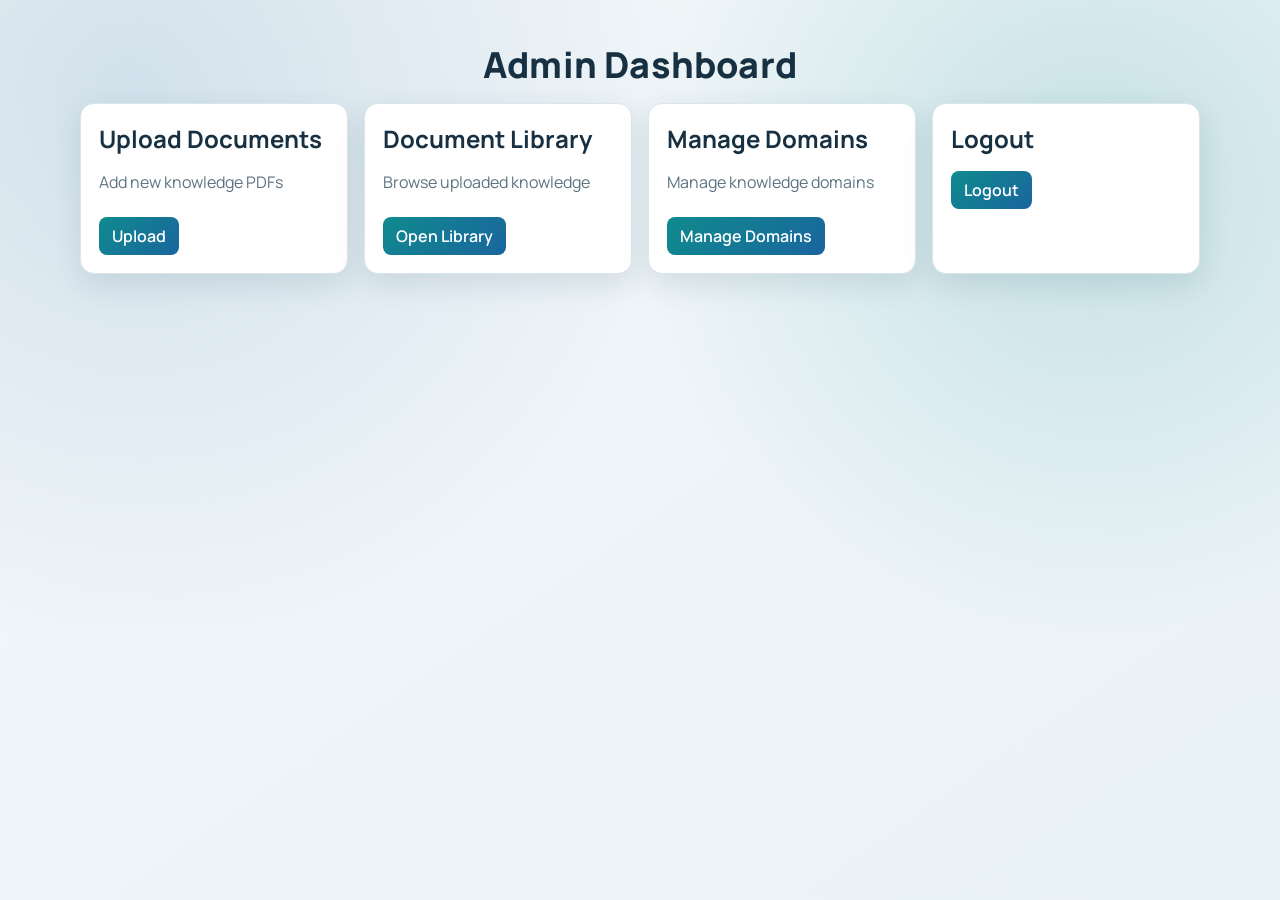
==== templates/admin.html @ 1943a7d1 "Initial commit" ====
<!DOCTYPE html>
<html>

<head>
<title>Admin Dashboard</title>
<link rel="stylesheet" href="/static/style.css">
</head>

<body>

<h1>Admin Dashboard</h1>

<div class="dashboard">

<div class="dash-card">

<h2>Upload Documents</h2>

<p>Add new knowledge PDFs</p>

<a href="/upload">Upload</a>

</div>


<div class="dash-card">

<h2>Document Library</h2>

<p>Browse uploaded knowledge</p>

<a href="/documents">Open Library</a>

</div>

<div class="dash-card">

<h2>Manage Domains</h2>

<p>Manage knowledge domains</p>

<a href="/domains">Manage Domains</a>

</div>

<div class="dash-card">

<h2>Logout</h2>

<a href="/logout">Logout</a>

</div>


</div>

</body>

</html>
---- static/style.css ----
@import url('https://fonts.googleapis.com/css2?family=Manrope:wght@400;500;600;700;800&display=swap');

:root {
  --bg-1: #f3f7f9;
  --bg-2: #e9f2f7;
  --surface: #ffffff;
  --surface-soft: #f8fbfd;
  --text: #173042;
  --muted: #5c7482;
  --primary: #0f8b8d;
  --primary-2: #1a659e;
  --accent: #f4a259;
  --danger: #b42318;
  --success: #157f3b;
  --border: #d9e6ee;
  --shadow: 0 10px 30px rgba(20, 54, 74, 0.12);
}

* {
  box-sizing: border-box;
}

body {
  margin: 0;
  min-height: 100vh;
  font-family: "Manrope", "Segoe UI", sans-serif;
  color: var(--text);
  background:
    radial-gradient(circle at 10% 10%, rgba(26, 101, 158, 0.15), transparent 40%),
    radial-gradient(circle at 85% 20%, rgba(15, 139, 141, 0.18), transparent 35%),
    linear-gradient(145deg, var(--bg-1), var(--bg-2));
  padding: 28px 20px 40px;
  text-align: center;
}

h1 {
  margin: 12px 0 8px;
  font-size: clamp(1.6rem, 2.8vw, 2.3rem);
  font-weight: 800;
  letter-spacing: 0.2px;
}

h2 {
  margin: 10px 0 12px;
  font-size: clamp(1.15rem, 2.2vw, 1.5rem);
}

h3 {
  margin: 0 0 8px;
}

p {
  color: var(--muted);
}

a {
  color: var(--primary-2);
  text-decoration: none;
}

a:hover {
  text-decoration: underline;
}

/* Auth */

.auth-container {
  width: min(100%, 460px);
  margin: 48px auto;
  background: rgba(255, 255, 255, 0.92);
  border: 1px solid rgba(255, 255, 255, 0.65);
  backdrop-filter: blur(4px);
  border-radius: 18px;
  box-shadow: var(--shadow);
  padding: 26px 24px;
  text-align: left;
}

.auth-container h1,
.auth-container h2,
.auth-container p {
  text-align: center;
}

form {
  width: min(100%, 740px);
  margin: 18px auto 8px;
  background: var(--surface);
  border: 1px solid var(--border);
  border-radius: 16px;
  box-shadow: var(--shadow);
  padding: 18px;
  display: grid;
  gap: 10px;
}

input,
select,
button {
  width: 100%;
  border-radius: 10px;
  border: 1px solid var(--border);
  font-family: inherit;
  font-size: 0.96rem;
}

input,
select {
  padding: 11px 12px;
  background: var(--surface-soft);
  color: var(--text);
}

input:focus,
select:focus {
  outline: none;
  border-color: #8db7d6;
  box-shadow: 0 0 0 3px rgba(26, 101, 158, 0.15);
}

button {
  padding: 11px 14px;
  border: none;
  font-weight: 700;
  color: #fff;
  background: linear-gradient(135deg, var(--primary), var(--primary-2));
  cursor: pointer;
  transition: transform 0.15s ease, box-shadow 0.2s ease;
}

button:hover {
  transform: translateY(-1px);
  box-shadow: 0 8px 20px rgba(26, 101, 158, 0.25);
}

.switch {
  text-align: center;
  margin-top: 14px;
}

.search-box {
  width: 100%;
}

/* Dashboard + Stats */

.stats {
  width: min(1100px, 100%);
  margin: 24px auto;
  display: grid;
  grid-template-columns: repeat(auto-fit, minmax(190px, 1fr));
  gap: 14px;
}

.stat-card {
  background: var(--surface);
  border: 1px solid var(--border);
  border-radius: 14px;
  padding: 16px;
  box-shadow: var(--shadow);
}

.stat-card h3 {
  margin: 0 0 4px;
  font-size: 1.55rem;
  color: var(--primary-2);
}

.dashboard,
.card-container,
.library-grid {
  width: min(1120px, 100%);
  margin: 14px auto 0;
  display: grid;
  grid-template-columns: repeat(auto-fit, minmax(230px, 1fr));
  gap: 16px;
}

.dash-card,
.card,
.library-card,
.doc-card,
.result-card {
  background: var(--surface);
  border: 1px solid var(--border);
  border-radius: 14px;
  box-shadow: var(--shadow);
  padding: 18px;
  text-align: left;
  transition: transform 0.15s ease, box-shadow 0.2s ease;
}

.dash-card:hover,
.card:hover,
.library-card:hover,
.doc-card:hover {
  transform: translateY(-2px);
  box-shadow: 0 14px 28px rgba(19, 53, 74, 0.18);
}

.dash-card h2,
.card h3,
.library-card h3,
.doc-card h3 {
  margin-top: 0;
  margin-bottom: 8px;
}

.dash-card a,
.card a,
.doc-buttons a,
.menu a {
  display: inline-block;
  margin-top: 8px;
  padding: 8px 13px;
  border-radius: 8px;
  color: #fff;
  background: linear-gradient(135deg, var(--primary), var(--primary-2));
  text-decoration: none;
  font-weight: 600;
}

.dash-card a:hover,
.card a:hover,
.doc-buttons a:hover,
.menu a:hover {
  text-decoration: none;
  filter: brightness(0.96);
}

.doc-buttons {
  margin-top: 8px;
  display: flex;
  gap: 8px;
  flex-wrap: wrap;
}

.snippet {
  margin-top: 8px;
  line-height: 1.45;
}

.score {
  color: var(--primary-2);
  font-weight: 700;
}

.category {
  color: var(--muted);
  font-weight: 600;
  font-size: 0.9rem;
}

.tags {
  color: #7a8992;
  font-size: 0.84rem;
}

/* Domain filter bar */

.category-bar {
  width: min(1100px, 100%);
  margin: 14px auto 8px;
  display: flex;
  flex-wrap: wrap;
  gap: 8px;
  justify-content: center;
}

.category-bar button {
  width: auto;
  padding: 8px 12px;
  border-radius: 999px;
  font-size: 0.88rem;
  background: #e6f1f6;
  color: var(--text);
  border: 1px solid #c9dce8;
  box-shadow: none;
}

.category-bar button:hover {
  background: #d9ebf3;
  transform: none;
}

/* List page */

ul {
  width: min(740px, 100%);
  margin: 16px auto;
  list-style: none;
  padding: 0;
  display: grid;
  gap: 10px;
}

li {
  background: var(--surface);
  border: 1px solid var(--border);
  border-radius: 10px;
  box-shadow: var(--shadow);
  padding: 12px 14px;
  text-align: left;
  color: var(--text);
}

.back-btn {
  display: inline-block;
  margin-top: 18px;
  padding: 9px 14px;
  border-radius: 8px;
  text-decoration: none;
  color: #fff;
  background: #4a6274;
}

.back-btn:hover {
  text-decoration: none;
  background: #415869;
}

.no-results {
  color: var(--danger);
  font-weight: 600;
}

/* Responsive */

@media (max-width: 720px) {
  body {
    padding: 16px 12px 30px;
  }

  .auth-container {
    margin-top: 18px;
    padding: 18px 14px;
  }

  form {
    padding: 14px;
  }
}
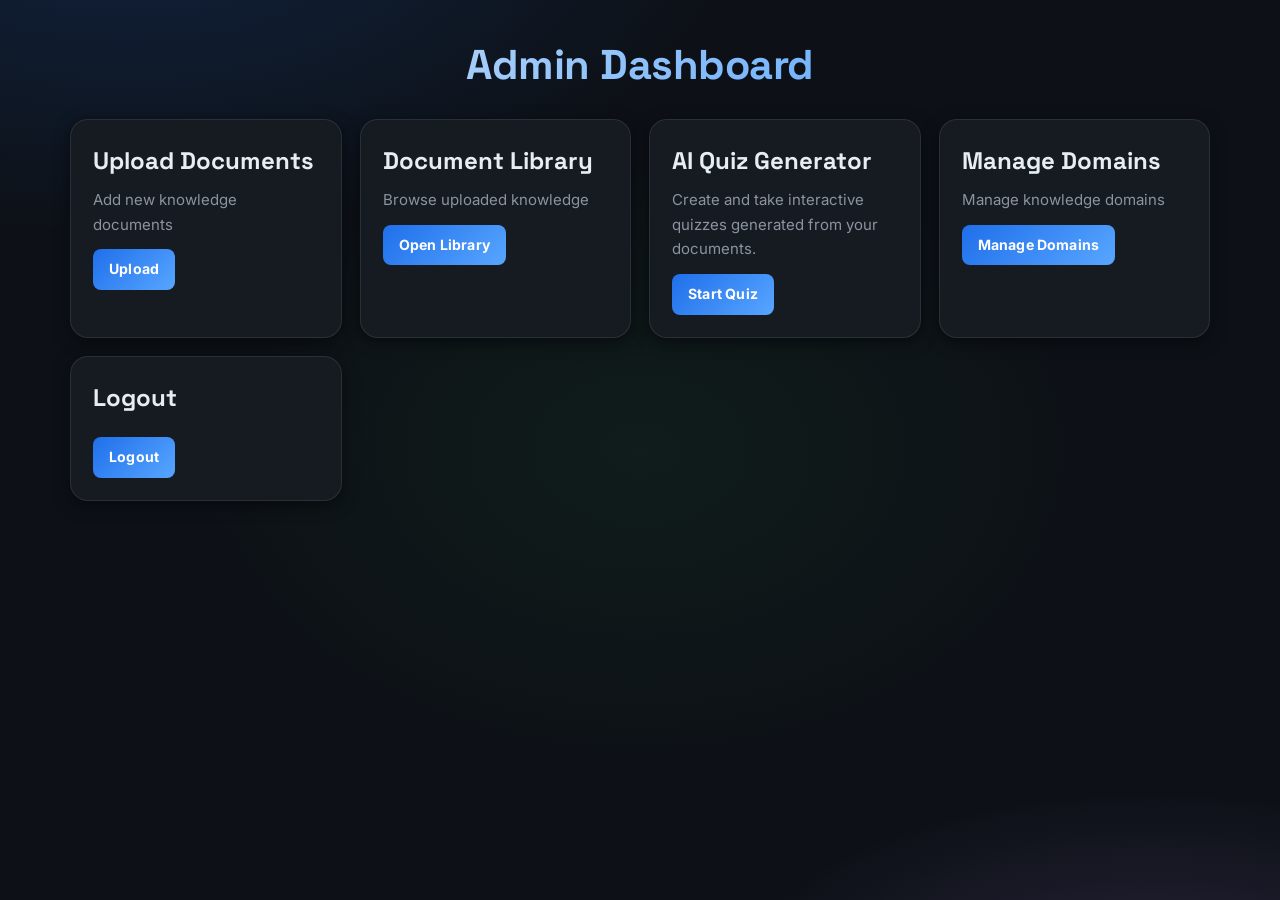
==== commit a26244a9: "Enhanced UI & Quiz generator" ====
--- a/templates/admin.html
+++ b/templates/admin.html
@@ -16,7 +16,8 @@
 
 <h2>Upload Documents</h2>
 
-<p>Add new knowledge PDFs</p>
+<p>Add new knowledge documents</p>
+
 
 <a href="/upload">Upload</a>
 
@@ -32,6 +33,17 @@
 <a href="/documents">Open Library</a>
 
 </div>
+
+<div class="dash-card">
+
+<h2>AI Quiz Generator</h2>
+
+<p>Create and take interactive quizzes generated from your documents.</p>
+
+<a href="/quiz">Start Quiz</a>
+
+</div>
+
 
 <div class="dash-card">
 
--- a/static/style.css
+++ b/static/style.css
@@ -1,292 +1,841 @@
-@import url('https://fonts.googleapis.com/css2?family=Manrope:wght@400;500;600;700;800&display=swap');
-
+@import url('https://fonts.googleapis.com/css2?family=Inter:wght@300;400;500;600;700;800;900&family=Space+Grotesk:wght@400;500;600;700&display=swap');
+
+/* ─── Design System Tokens ─────────────────────────────────────────── */
 :root {
-  --bg-1: #f3f7f9;
-  --bg-2: #e9f2f7;
-  --surface: #ffffff;
-  --surface-soft: #f8fbfd;
-  --text: #173042;
-  --muted: #5c7482;
-  --primary: #0f8b8d;
-  --primary-2: #1a659e;
-  --accent: #f4a259;
-  --danger: #b42318;
-  --success: #157f3b;
-  --border: #d9e6ee;
-  --shadow: 0 10px 30px rgba(20, 54, 74, 0.12);
-}
-
-* {
+  --bg-base:      #0d1117;
+  --bg-elevated:  #161b22;
+  --bg-overlay:   #21262d;
+  --surface:      rgba(22,27,34,0.85);
+  --surface-soft: rgba(33,38,45,0.6);
+  --border:       rgba(48,54,61,0.8);
+  --border-glow:  rgba(88,166,255,0.3);
+
+  --primary:      #58a6ff;
+  --primary-dark: #1f6feb;
+  --primary-dim:  rgba(88,166,255,0.15);
+  --teal:         #39d353;
+  --teal-dim:     rgba(57,211,83,0.15);
+  --purple:       #bc8cff;
+  --purple-dim:   rgba(188,140,255,0.15);
+  --orange:       #f78166;
+  --orange-dim:   rgba(247,129,102,0.15);
+  --gold:         #e3b341;
+  --gold-dim:     rgba(227,179,65,0.15);
+
+  --text:         #e6edf3;
+  --text-muted:   #8b949e;
+  --text-subtle:  #6e7681;
+
+  --success:      #39d353;
+  --danger:       #f85149;
+  --warning:      #d29922;
+
+  --shadow-sm:    0 1px 3px rgba(0,0,0,0.4);
+  --shadow-md:    0 4px 16px rgba(0,0,0,0.5);
+  --shadow-lg:    0 8px 32px rgba(0,0,0,0.6);
+  --shadow-glow:  0 0 24px rgba(88,166,255,0.2);
+
+  --radius-sm:    8px;
+  --radius-md:    12px;
+  --radius-lg:    18px;
+  --radius-xl:    24px;
+  --radius-full:  9999px;
+
+  --transition:   0.2s ease;
+  --transition-slow: 0.35s ease;
+}
+
+/* ─── Base ─────────────────────────────────────────────────────────── */
+*, *::before, *::after {
   box-sizing: border-box;
-}
+  margin: 0;
+  padding: 0;
+}
+
+html { scroll-behavior: smooth; }
 
 body {
-  margin: 0;
   min-height: 100vh;
-  font-family: "Manrope", "Segoe UI", sans-serif;
+  font-family: 'Inter', 'Segoe UI', system-ui, sans-serif;
+  font-size: 15px;
+  line-height: 1.6;
   color: var(--text);
   background:
-    radial-gradient(circle at 10% 10%, rgba(26, 101, 158, 0.15), transparent 40%),
-    radial-gradient(circle at 85% 20%, rgba(15, 139, 141, 0.18), transparent 35%),
-    linear-gradient(145deg, var(--bg-1), var(--bg-2));
-  padding: 28px 20px 40px;
+    radial-gradient(ellipse 80% 60% at 10% -10%, rgba(31,111,235,0.18) 0%, transparent 60%),
+    radial-gradient(ellipse 60% 40% at 90% 110%, rgba(188,140,255,0.15) 0%, transparent 55%),
+    radial-gradient(ellipse 50% 50% at 50% 50%,  rgba(57,211,83,0.06)  0%, transparent 70%),
+    var(--bg-base);
   text-align: center;
-}
-
+  padding: 32px 20px 60px;
+}
+
+/* ─── Typography ────────────────────────────────────────────────────── */
 h1 {
-  margin: 12px 0 8px;
-  font-size: clamp(1.6rem, 2.8vw, 2.3rem);
+  font-family: 'Space Grotesk', sans-serif;
+  font-size: clamp(1.8rem, 3.5vw, 2.6rem);
   font-weight: 800;
-  letter-spacing: 0.2px;
+  letter-spacing: -0.5px;
+  background: linear-gradient(135deg, var(--text) 0%, var(--primary) 80%);
+  -webkit-background-clip: text;
+  -webkit-text-fill-color: transparent;
+  background-clip: text;
+  margin-bottom: 8px;
 }
 
 h2 {
-  margin: 10px 0 12px;
-  font-size: clamp(1.15rem, 2.2vw, 1.5rem);
+  font-family: 'Space Grotesk', sans-serif;
+  font-size: clamp(1.15rem, 2vw, 1.5rem);
+  font-weight: 700;
+  color: var(--text);
+  margin-bottom: 10px;
 }
 
 h3 {
-  margin: 0 0 8px;
+  font-size: 1.05rem;
+  font-weight: 600;
+  color: var(--text);
+  margin-bottom: 6px;
 }
 
 p {
-  color: var(--muted);
+  color: var(--text-muted);
+  line-height: 1.65;
 }
 
 a {
-  color: var(--primary-2);
+  color: var(--primary);
   text-decoration: none;
-}
-
-a:hover {
-  text-decoration: underline;
-}
-
-/* Auth */
-
+  transition: color var(--transition);
+}
+
+a:hover { color: #79b8ff; }
+
+.subtitle {
+  font-size: 0.92rem;
+  color: var(--text-subtle);
+  margin-bottom: 24px;
+}
+
+/* ─── Glassmorphism Panel ──────────────────────────────────────────── */
+.glass {
+  background: var(--surface);
+  border: 1px solid var(--border);
+  backdrop-filter: blur(16px);
+  -webkit-backdrop-filter: blur(16px);
+  border-radius: var(--radius-lg);
+  box-shadow: var(--shadow-md);
+}
+
+/* ─── Auth Container ────────────────────────────────────────────────── */
 .auth-container {
-  width: min(100%, 460px);
-  margin: 48px auto;
-  background: rgba(255, 255, 255, 0.92);
-  border: 1px solid rgba(255, 255, 255, 0.65);
-  backdrop-filter: blur(4px);
-  border-radius: 18px;
-  box-shadow: var(--shadow);
-  padding: 26px 24px;
+  width: min(100%, 480px);
+  margin: 56px auto 0;
+  background: rgba(22,27,34,0.92);
+  border: 1px solid var(--border);
+  backdrop-filter: blur(20px);
+  border-radius: var(--radius-xl);
+  box-shadow: var(--shadow-lg), var(--shadow-glow);
+  padding: 36px 32px;
   text-align: left;
+  animation: fadeUp 0.5s ease both;
 }
 
 .auth-container h1,
 .auth-container h2,
-.auth-container p {
+.auth-container p { text-align: center; }
+
+.auth-logo {
+  font-size: 2.5rem;
+  margin-bottom: 12px;
+  display: block;
   text-align: center;
 }
 
+/* ─── Forms ─────────────────────────────────────────────────────────── */
 form {
-  width: min(100%, 740px);
-  margin: 18px auto 8px;
-  background: var(--surface);
-  border: 1px solid var(--border);
-  border-radius: 16px;
-  box-shadow: var(--shadow);
-  padding: 18px;
+  width: min(100%, 760px);
+  margin: 20px auto 10px;
+  background: var(--bg-elevated);
+  border: 1px solid var(--border);
+  border-radius: var(--radius-lg);
+  box-shadow: var(--shadow-md);
+  padding: 24px 20px;
   display: grid;
-  gap: 10px;
-}
-
-input,
-select,
-button {
+  gap: 12px;
+  text-align: left;
+}
+
+label {
+  font-size: 0.875rem;
+  font-weight: 600;
+  color: var(--text-muted);
+  margin-bottom: 4px;
+  display: block;
+  letter-spacing: 0.3px;
+}
+
+input, select, textarea {
   width: 100%;
-  border-radius: 10px;
-  border: 1px solid var(--border);
+  padding: 11px 14px;
+  background: var(--bg-overlay);
+  border: 1px solid var(--border);
+  border-radius: var(--radius-sm);
+  color: var(--text);
   font-family: inherit;
-  font-size: 0.96rem;
-}
-
-input,
-select {
-  padding: 11px 12px;
-  background: var(--surface-soft);
-  color: var(--text);
-}
-
-input:focus,
-select:focus {
+  font-size: 0.94rem;
+  transition: border-color var(--transition), box-shadow var(--transition);
+}
+
+input:focus, select:focus, textarea:focus {
   outline: none;
-  border-color: #8db7d6;
-  box-shadow: 0 0 0 3px rgba(26, 101, 158, 0.15);
-}
-
-button {
-  padding: 11px 14px;
+  border-color: var(--primary);
+  box-shadow: 0 0 0 3px var(--primary-dim);
+}
+
+input::placeholder { color: var(--text-subtle); }
+
+select option { background: var(--bg-elevated); }
+
+/* ─── Buttons ───────────────────────────────────────────────────────── */
+button, .btn {
+  display: inline-flex;
+  align-items: center;
+  justify-content: center;
+  gap: 8px;
+  padding: 11px 20px;
   border: none;
+  border-radius: var(--radius-sm);
+  font-family: inherit;
+  font-size: 0.95rem;
   font-weight: 700;
   color: #fff;
-  background: linear-gradient(135deg, var(--primary), var(--primary-2));
+  background: linear-gradient(135deg, var(--primary-dark), var(--primary));
   cursor: pointer;
-  transition: transform 0.15s ease, box-shadow 0.2s ease;
+  transition: transform var(--transition), box-shadow var(--transition), filter var(--transition);
+  width: 100%;
+  letter-spacing: 0.2px;
+  position: relative;
+  overflow: hidden;
+}
+
+button::after {
+  content: '';
+  position: absolute;
+  inset: 0;
+  background: linear-gradient(135deg, rgba(255,255,255,0.06), transparent);
+  pointer-events: none;
 }
 
 button:hover {
-  transform: translateY(-1px);
-  box-shadow: 0 8px 20px rgba(26, 101, 158, 0.25);
-}
-
-.switch {
-  text-align: center;
-  margin-top: 14px;
-}
-
-.search-box {
-  width: 100%;
-}
-
-/* Dashboard + Stats */
-
+  transform: translateY(-2px);
+  box-shadow: 0 8px 24px rgba(88,166,255,0.35);
+  filter: brightness(1.06);
+}
+
+button:active { transform: translateY(0); }
+
+.btn-secondary {
+  background: var(--bg-overlay);
+  border: 1px solid var(--border);
+  color: var(--text-muted);
+}
+
+.btn-secondary:hover {
+  border-color: var(--primary);
+  color: var(--primary);
+  box-shadow: 0 4px 16px var(--primary-dim);
+}
+
+.btn-danger {
+  background: linear-gradient(135deg, #b91c1c, var(--danger));
+}
+
+.btn-success {
+  background: linear-gradient(135deg, #166534, var(--success));
+}
+
+.btn-sm {
+  padding: 7px 14px;
+  font-size: 0.85rem;
+  width: auto;
+}
+
+/* ─── Stats Bar ─────────────────────────────────────────────────────── */
 .stats {
   width: min(1100px, 100%);
-  margin: 24px auto;
+  margin: 28px auto;
   display: grid;
-  grid-template-columns: repeat(auto-fit, minmax(190px, 1fr));
-  gap: 14px;
+  grid-template-columns: repeat(auto-fit, minmax(200px, 1fr));
+  gap: 16px;
 }
 
 .stat-card {
-  background: var(--surface);
-  border: 1px solid var(--border);
-  border-radius: 14px;
-  padding: 16px;
-  box-shadow: var(--shadow);
+  background: var(--bg-elevated);
+  border: 1px solid var(--border);
+  border-radius: var(--radius-lg);
+  padding: 20px;
+  box-shadow: var(--shadow-md);
+  transition: transform var(--transition), box-shadow var(--transition);
+  text-align: left;
+  position: relative;
+  overflow: hidden;
+}
+
+.stat-card::before {
+  content: '';
+  position: absolute;
+  top: 0; left: 0;
+  width: 4px; height: 100%;
+  background: linear-gradient(180deg, var(--primary), var(--purple));
+  border-radius: 4px 0 0 4px;
+}
+
+.stat-card:hover {
+  transform: translateY(-3px);
+  box-shadow: var(--shadow-lg), 0 0 20px var(--primary-dim);
 }
 
 .stat-card h3 {
-  margin: 0 0 4px;
-  font-size: 1.55rem;
-  color: var(--primary-2);
-}
-
-.dashboard,
-.card-container,
-.library-grid {
-  width: min(1120px, 100%);
-  margin: 14px auto 0;
+  font-size: 2rem;
+  font-weight: 800;
+  background: linear-gradient(135deg, var(--primary), var(--purple));
+  -webkit-background-clip: text;
+  -webkit-text-fill-color: transparent;
+  background-clip: text;
+  margin-bottom: 4px;
+}
+
+.stat-card p {
+  font-size: 0.85rem;
+  color: var(--text-subtle);
+  font-weight: 500;
+  text-transform: uppercase;
+  letter-spacing: 0.8px;
+}
+
+/* ─── Dashboard Grid ────────────────────────────────────────────────── */
+.dashboard, .card-container, .library-grid {
+  width: min(1140px, 100%);
+  margin: 20px auto 0;
   display: grid;
-  grid-template-columns: repeat(auto-fit, minmax(230px, 1fr));
-  gap: 16px;
-}
-
-.dash-card,
-.card,
-.library-card,
-.doc-card,
-.result-card {
-  background: var(--surface);
-  border: 1px solid var(--border);
-  border-radius: 14px;
-  box-shadow: var(--shadow);
-  padding: 18px;
+  grid-template-columns: repeat(auto-fit, minmax(240px, 1fr));
+  gap: 18px;
+}
+
+.dash-card, .card, .library-card, .doc-card {
+  background: var(--bg-elevated);
+  border: 1px solid var(--border);
+  border-radius: var(--radius-lg);
+  box-shadow: var(--shadow-md);
+  padding: 22px;
   text-align: left;
-  transition: transform 0.15s ease, box-shadow 0.2s ease;
-}
-
-.dash-card:hover,
-.card:hover,
-.library-card:hover,
-.doc-card:hover {
-  transform: translateY(-2px);
-  box-shadow: 0 14px 28px rgba(19, 53, 74, 0.18);
-}
-
-.dash-card h2,
-.card h3,
-.library-card h3,
-.doc-card h3 {
-  margin-top: 0;
+  transition: transform var(--transition-slow), box-shadow var(--transition-slow), border-color var(--transition);
+  position: relative;
+  overflow: hidden;
+}
+
+.dash-card::after, .card::after {
+  content: '';
+  position: absolute;
+  inset: 0;
+  border-radius: inherit;
+  opacity: 0;
+  background: linear-gradient(135deg, var(--primary-dim), var(--purple-dim));
+  transition: opacity var(--transition-slow);
+  pointer-events: none;
+}
+
+.dash-card:hover, .card:hover, .library-card:hover, .doc-card:hover {
+  transform: translateY(-4px);
+  box-shadow: var(--shadow-lg), 0 0 28px rgba(88,166,255,0.12);
+  border-color: rgba(88,166,255,0.4);
+}
+
+.dash-card:hover::after, .card:hover::after { opacity: 1; }
+
+.dash-card h2, .card h3, .library-card h3, .doc-card h3 {
   margin-bottom: 8px;
 }
 
-.dash-card a,
-.card a,
-.doc-buttons a,
-.menu a {
-  display: inline-block;
-  margin-top: 8px;
-  padding: 8px 13px;
-  border-radius: 8px;
+.dash-card .card-icon {
+  font-size: 1.8rem;
+  margin-bottom: 12px;
+  display: block;
+}
+
+.dash-card a, .card a, .doc-buttons a, .menu a {
+  display: inline-flex;
+  align-items: center;
+  gap: 6px;
+  margin-top: 12px;
+  padding: 9px 16px;
+  border-radius: var(--radius-sm);
   color: #fff;
-  background: linear-gradient(135deg, var(--primary), var(--primary-2));
+  background: linear-gradient(135deg, var(--primary-dark), var(--primary));
   text-decoration: none;
-  font-weight: 600;
-}
-
-.dash-card a:hover,
-.card a:hover,
-.doc-buttons a:hover,
-.menu a:hover {
+  font-weight: 700;
+  font-size: 0.88rem;
+  letter-spacing: 0.2px;
+  transition: transform var(--transition), box-shadow var(--transition);
+  position: relative;
+  z-index: 1;
+}
+
+.dash-card a:hover, .card a:hover, .doc-buttons a:hover, .menu a:hover {
   text-decoration: none;
-  filter: brightness(0.96);
-}
-
-.doc-buttons {
-  margin-top: 8px;
-  display: flex;
-  gap: 8px;
-  flex-wrap: wrap;
-}
-
-.snippet {
-  margin-top: 8px;
-  line-height: 1.45;
-}
-
-.score {
-  color: var(--primary-2);
+  transform: translateY(-1px);
+  box-shadow: 0 6px 20px rgba(88,166,255,0.3);
+}
+
+/* ─── File Type Badges ──────────────────────────────────────────────── */
+.file-badge {
+  display: inline-flex;
+  align-items: center;
+  gap: 4px;
+  padding: 3px 10px;
+  border-radius: var(--radius-full);
+  font-size: 0.72rem;
   font-weight: 700;
-}
-
-.category {
-  color: var(--muted);
-  font-weight: 600;
-  font-size: 0.9rem;
-}
-
-.tags {
-  color: #7a8992;
-  font-size: 0.84rem;
-}
-
-/* Domain filter bar */
-
-.category-bar {
-  width: min(1100px, 100%);
-  margin: 14px auto 8px;
+  text-transform: uppercase;
+  letter-spacing: 0.8px;
+}
+
+.file-badge.pdf  { background: rgba(248,81,73,0.15);  color: #f85149; border: 1px solid rgba(248,81,73,0.3); }
+.file-badge.docx { background: rgba(88,166,255,0.15); color: #58a6ff; border: 1px solid rgba(88,166,255,0.3); }
+.file-badge.pptx { background: rgba(247,129,102,0.15);color: #f78166; border: 1px solid rgba(247,129,102,0.3);}
+.file-badge.xlsx { background: rgba(57,211,83,0.15);  color: #39d353; border: 1px solid rgba(57,211,83,0.3); }
+.file-badge.txt  { background: rgba(188,140,255,0.15);color: #bc8cff; border: 1px solid rgba(188,140,255,0.3);}
+
+/* ─── Upload Drop Zone ──────────────────────────────────────────────── */
+.drop-zone {
+  border: 2px dashed var(--border);
+  border-radius: var(--radius-lg);
+  padding: 40px 24px;
+  text-align: center;
+  cursor: pointer;
+  transition: border-color var(--transition), background var(--transition);
+  background: var(--bg-overlay);
+  margin-bottom: 16px;
+}
+
+.drop-zone:hover, .drop-zone.dragover {
+  border-color: var(--primary);
+  background: var(--primary-dim);
+}
+
+.drop-zone .drop-icon { font-size: 3rem; margin-bottom: 12px; display: block; }
+.drop-zone p { color: var(--text-muted); margin-bottom: 8px; }
+
+.format-badges {
   display: flex;
   flex-wrap: wrap;
   gap: 8px;
   justify-content: center;
+  margin-top: 12px;
+}
+
+/* ─── Search ────────────────────────────────────────────────────────── */
+.search-wrapper {
+  position: relative;
+  width: 100%;
+}
+
+.search-icon {
+  position: absolute;
+  left: 14px;
+  top: 50%;
+  transform: translateY(-50%);
+  color: var(--text-subtle);
+  font-size: 1rem;
+  pointer-events: none;
+}
+
+.search-box {
+  width: 100%;
+  padding: 13px 14px 13px 42px;
+  font-size: 1rem;
+  border-radius: var(--radius-md);
+}
+
+/* ─── Score Badge ───────────────────────────────────────────────────── */
+.score-badge {
+  display: inline-flex;
+  align-items: center;
+  padding: 2px 10px;
+  border-radius: var(--radius-full);
+  font-size: 0.8rem;
+  font-weight: 700;
+  background: linear-gradient(135deg, var(--primary-dark), var(--primary));
+  color: #fff;
+}
+
+.score { color: var(--primary); font-weight: 700; }
+
+/* ─── Category / Domain Filter ──────────────────────────────────────── */
+.category-bar {
+  width: min(1100px, 100%);
+  margin: 16px auto 10px;
+  display: flex;
+  flex-wrap: wrap;
+  gap: 8px;
+  justify-content: center;
 }
 
 .category-bar button {
   width: auto;
-  padding: 8px 12px;
-  border-radius: 999px;
+  padding: 7px 16px;
+  border-radius: var(--radius-full);
+  font-size: 0.83rem;
+  font-weight: 600;
+  background: var(--bg-overlay);
+  color: var(--text-muted);
+  border: 1px solid var(--border);
+  box-shadow: none;
+  transition: all var(--transition);
+  letter-spacing: 0.2px;
+}
+
+.category-bar button:hover {
+  background: var(--primary-dim);
+  border-color: var(--primary);
+  color: var(--primary);
+  transform: none;
+  box-shadow: none;
+}
+
+.category-bar button.active {
+  background: linear-gradient(135deg, var(--primary-dark), var(--primary));
+  border-color: transparent;
+  color: #fff;
+}
+
+/* ─── Tags / Keywords ───────────────────────────────────────────────── */
+.tags {
+  display: flex;
+  flex-wrap: wrap;
+  gap: 5px;
+  margin-top: 8px;
+}
+
+.tag {
+  display: inline-block;
+  padding: 2px 9px;
+  background: var(--primary-dim);
+  color: var(--primary);
+  border-radius: var(--radius-full);
+  font-size: 0.72rem;
+  font-weight: 600;
+  border: 1px solid rgba(88,166,255,0.2);
+}
+
+.category { color: var(--text-muted); font-size: 0.85rem; font-weight: 500; }
+
+/* ─── Document buttons ──────────────────────────────────────────────── */
+.doc-buttons {
+  margin-top: 14px;
+  display: flex;
+  gap: 8px;
+  flex-wrap: wrap;
+}
+
+.doc-buttons a {
+  padding: 7px 14px;
+  font-size: 0.82rem;
+}
+
+.doc-buttons a.outline {
+  background: transparent;
+  border: 1px solid var(--border);
+  color: var(--text-muted);
+}
+
+.doc-buttons a.outline:hover {
+  border-color: var(--primary);
+  color: var(--primary);
+  box-shadow: none;
+  background: var(--primary-dim);
+}
+
+/* ─── Quiz Styles ───────────────────────────────────────────────────── */
+.question-card {
+  background: var(--bg-elevated);
+  border: 1px solid var(--border);
+  border-radius: var(--radius-lg);
+  box-shadow: var(--shadow-md);
+  padding: 28px;
+  margin-bottom: 20px;
+  text-align: left;
+  transition: border-color var(--transition);
+}
+
+.question-card:hover { border-color: rgba(88,166,255,0.4); }
+
+.question-num {
+  display: inline-flex;
+  align-items: center;
+  justify-content: center;
+  width: 30px; height: 30px;
+  background: linear-gradient(135deg, var(--primary-dark), var(--primary));
+  color: #fff;
+  border-radius: 50%;
+  font-size: 0.82rem;
+  font-weight: 800;
+  margin-right: 12px;
+  flex-shrink: 0;
+}
+
+.question-title {
+  display: flex;
+  align-items: flex-start;
+  font-size: 1.05rem;
+  font-weight: 700;
+  margin-bottom: 20px;
+  color: var(--text);
+  line-height: 1.5;
+}
+
+.options-list { display: grid; gap: 10px; }
+
+.option-item {
+  display: flex;
+  align-items: center;
+  padding: 14px 16px;
+  border: 1px solid var(--border);
+  border-radius: var(--radius-md);
+  background: var(--bg-overlay);
+  cursor: pointer;
+  transition: all var(--transition);
+}
+
+.option-item:hover {
+  border-color: var(--primary);
+  background: var(--primary-dim);
+  transform: translateX(4px);
+}
+
+.option-item input[type="radio"] {
+  width: 18px; height: 18px;
+  min-width: 18px;
+  margin-right: 12px;
+  cursor: pointer;
+  accent-color: var(--primary);
+}
+
+.option-label { font-size: 0.95rem; color: var(--text); cursor: pointer; line-height: 1.5; }
+.option-label strong { color: var(--primary); }
+
+/* ─── Quiz Results ──────────────────────────────────────────────────── */
+.results-summary {
+  background: var(--bg-elevated);
+  border: 1px solid var(--border);
+  border-radius: var(--radius-xl);
+  box-shadow: var(--shadow-lg);
+  padding: 36px;
+  max-width: 820px;
+  width: 100%;
+  margin: 0 auto 24px;
+  text-align: center;
+}
+
+.score-circle {
+  width: 130px;
+  height: 130px;
+  border-radius: 50%;
+  background: conic-gradient(var(--primary) var(--pct, 0%), var(--bg-overlay) 0%);
+  display: flex;
+  flex-direction: column;
+  justify-content: center;
+  align-items: center;
+  margin: 0 auto 20px;
+  position: relative;
+  box-shadow: 0 0 32px var(--primary-dim);
+}
+
+.score-circle::before {
+  content: '';
+  position: absolute;
+  inset: 10px;
+  border-radius: 50%;
+  background: var(--bg-elevated);
+}
+
+.score-circle .number {
+  font-size: 2rem;
+  font-weight: 900;
+  color: var(--text);
+  position: relative;
+  z-index: 1;
+  line-height: 1;
+}
+
+.score-circle .label {
+  font-size: 0.72rem;
+  text-transform: uppercase;
+  letter-spacing: 1.2px;
+  color: var(--text-muted);
+  position: relative;
+  z-index: 1;
+  margin-top: 3px;
+}
+
+.result-card {
+  background: var(--bg-elevated);
+  border: 1px solid var(--border);
+  border-radius: var(--radius-lg);
+  box-shadow: var(--shadow-md);
+  padding: 24px;
+  margin-bottom: 18px;
+  text-align: left;
+  max-width: 820px;
+  width: 100%;
+  margin-left: auto;
+  margin-right: auto;
+  border-left: 5px solid var(--border);
+  transition: border-left-color var(--transition);
+}
+
+.result-card.correct { border-left-color: var(--success); }
+.result-card.incorrect { border-left-color: var(--danger); }
+
+.badge {
+  display: inline-flex;
+  align-items: center;
+  gap: 5px;
+  padding: 4px 12px;
+  border-radius: var(--radius-full);
+  font-size: 0.75rem;
+  font-weight: 700;
+  text-transform: uppercase;
+  letter-spacing: 0.8px;
+  margin-bottom: 14px;
+}
+
+.badge.correct  { background: var(--teal-dim);  color: var(--teal);   border: 1px solid rgba(57,211,83,0.3); }
+.badge.incorrect { background: var(--orange-dim); color: var(--orange); border: 1px solid rgba(247,129,102,0.3); }
+
+.option-row {
+  padding: 10px 14px;
+  border-radius: var(--radius-sm);
+  margin-bottom: 6px;
+  font-size: 0.93rem;
+  border: 1px solid transparent;
+  transition: all var(--transition);
+}
+
+.option-row.correct-choice {
+  background: var(--teal-dim);
+  border-color: rgba(57,211,83,0.3);
+  color: var(--teal);
+  font-weight: 600;
+}
+
+.option-row.incorrect-choice {
+  background: var(--orange-dim);
+  border-color: rgba(247,129,102,0.3);
+  color: var(--orange);
+}
+
+.explanation-box {
+  margin-top: 18px;
+  padding: 16px;
+  background: var(--bg-overlay);
+  border-radius: var(--radius-sm);
+  border-left: 3px solid var(--primary);
+  font-size: 0.9rem;
+  color: var(--text-muted);
+  line-height: 1.65;
+}
+
+/* ─── Alert / Info Banner ───────────────────────────────────────────── */
+.alert {
+  padding: 14px 18px;
+  border-radius: var(--radius-md);
+  font-size: 0.9rem;
+  font-weight: 500;
+  display: flex;
+  align-items: flex-start;
+  gap: 10px;
+  text-align: left;
+  margin-bottom: 16px;
+}
+
+.alert-info    { background: var(--primary-dim); border: 1px solid rgba(88,166,255,0.3); color: var(--primary); }
+.alert-success { background: var(--teal-dim);    border: 1px solid rgba(57,211,83,0.3);  color: var(--teal); }
+.alert-danger  { background: var(--orange-dim);  border: 1px solid rgba(247,129,102,0.3);color: var(--orange); }
+.alert-warning { background: var(--gold-dim);    border: 1px solid rgba(227,179,65,0.3); color: var(--gold); }
+
+/* ─── Snippet Text ──────────────────────────────────────────────────── */
+.snippet {
+  margin-top: 10px;
   font-size: 0.88rem;
-  background: #e6f1f6;
-  color: var(--text);
-  border: 1px solid #c9dce8;
-  box-shadow: none;
-}
-
-.category-bar button:hover {
-  background: #d9ebf3;
-  transform: none;
-}
-
-/* List page */
-
+  color: var(--text-muted);
+  line-height: 1.6;
+  display: -webkit-box;
+  -webkit-line-clamp: 3;
+  -webkit-box-orient: vertical;
+  overflow: hidden;
+}
+
+/* ─── Back Button ───────────────────────────────────────────────────── */
+.back-btn {
+  display: inline-flex;
+  align-items: center;
+  gap: 6px;
+  margin-top: 24px;
+  padding: 10px 18px;
+  border-radius: var(--radius-sm);
+  text-decoration: none;
+  color: var(--text-muted);
+  background: var(--bg-elevated);
+  border: 1px solid var(--border);
+  font-weight: 600;
+  font-size: 0.88rem;
+  transition: all var(--transition);
+}
+
+.back-btn:hover {
+  border-color: var(--primary);
+  color: var(--primary);
+  background: var(--primary-dim);
+  text-decoration: none;
+}
+
+/* ─── Switch Link ───────────────────────────────────────────────────── */
+.switch {
+  text-align: center;
+  margin-top: 16px;
+  font-size: 0.88rem;
+  color: var(--text-muted);
+}
+
+/* ─── Table ─────────────────────────────────────────────────────────── */
+table {
+  width: 100%;
+  border-collapse: collapse;
+  margin-top: 12px;
+}
+
+th, td {
+  padding: 12px 16px;
+  text-align: left;
+  border-bottom: 1px solid var(--border);
+  font-size: 0.9rem;
+}
+
+th {
+  background: var(--bg-overlay);
+  color: var(--text-muted);
+  font-weight: 700;
+  font-size: 0.8rem;
+  text-transform: uppercase;
+  letter-spacing: 0.7px;
+}
+
+tr:hover td { background: rgba(88,166,255,0.04); }
+
+/* ─── Lists ─────────────────────────────────────────────────────────── */
 ul {
-  width: min(740px, 100%);
+  width: min(760px, 100%);
   margin: 16px auto;
   list-style: none;
   padding: 0;
@@ -295,48 +844,68 @@
 }
 
 li {
-  background: var(--surface);
-  border: 1px solid var(--border);
-  border-radius: 10px;
-  box-shadow: var(--shadow);
-  padding: 12px 14px;
+  background: var(--bg-elevated);
+  border: 1px solid var(--border);
+  border-radius: var(--radius-sm);
+  box-shadow: var(--shadow-sm);
+  padding: 12px 16px;
   text-align: left;
   color: var(--text);
-}
-
-.back-btn {
-  display: inline-block;
-  margin-top: 18px;
-  padding: 9px 14px;
-  border-radius: 8px;
-  text-decoration: none;
-  color: #fff;
-  background: #4a6274;
-}
-
-.back-btn:hover {
-  text-decoration: none;
-  background: #415869;
-}
-
+  transition: border-color var(--transition);
+}
+
+li:hover { border-color: rgba(88,166,255,0.4); }
+
+/* ─── No Results ────────────────────────────────────────────────────── */
 .no-results {
   color: var(--danger);
   font-weight: 600;
-}
-
-/* Responsive */
-
-@media (max-width: 720px) {
-  body {
-    padding: 16px 12px 30px;
-  }
-
-  .auth-container {
-    margin-top: 18px;
-    padding: 18px 14px;
-  }
-
-  form {
-    padding: 14px;
-  }
-}
+  font-size: 0.95rem;
+}
+
+/* ─── Progress Bar ──────────────────────────────────────────────────── */
+.progress-bar-wrap {
+  background: var(--bg-overlay);
+  border-radius: var(--radius-full);
+  height: 8px;
+  overflow: hidden;
+  margin-top: 12px;
+}
+
+.progress-bar-fill {
+  height: 100%;
+  border-radius: var(--radius-full);
+  background: linear-gradient(90deg, var(--primary-dark), var(--primary));
+  transition: width 0.8s ease;
+}
+
+/* ─── Divider ────────────────────────────────────────────────────────── */
+.divider {
+  height: 1px;
+  background: var(--border);
+  margin: 20px 0;
+  width: 100%;
+}
+
+/* ─── Animations ────────────────────────────────────────────────────── */
+@keyframes fadeUp {
+  from { opacity: 0; transform: translateY(20px); }
+  to   { opacity: 1; transform: translateY(0); }
+}
+
+@keyframes pulse-glow {
+  0%, 100% { box-shadow: 0 0 20px var(--primary-dim); }
+  50%       { box-shadow: 0 0 36px rgba(88,166,255,0.35); }
+}
+
+.animate-in { animation: fadeUp 0.5s ease both; }
+
+/* ─── Responsive ────────────────────────────────────────────────────── */
+@media (max-width: 760px) {
+  body { padding: 18px 12px 40px; }
+  .auth-container { margin-top: 24px; padding: 24px 18px; }
+  form { padding: 18px 14px; }
+  .stats { grid-template-columns: 1fr 1fr; gap: 10px; }
+  .dashboard, .library-grid { grid-template-columns: 1fr; }
+  h1 { font-size: 1.7rem; }
+}
